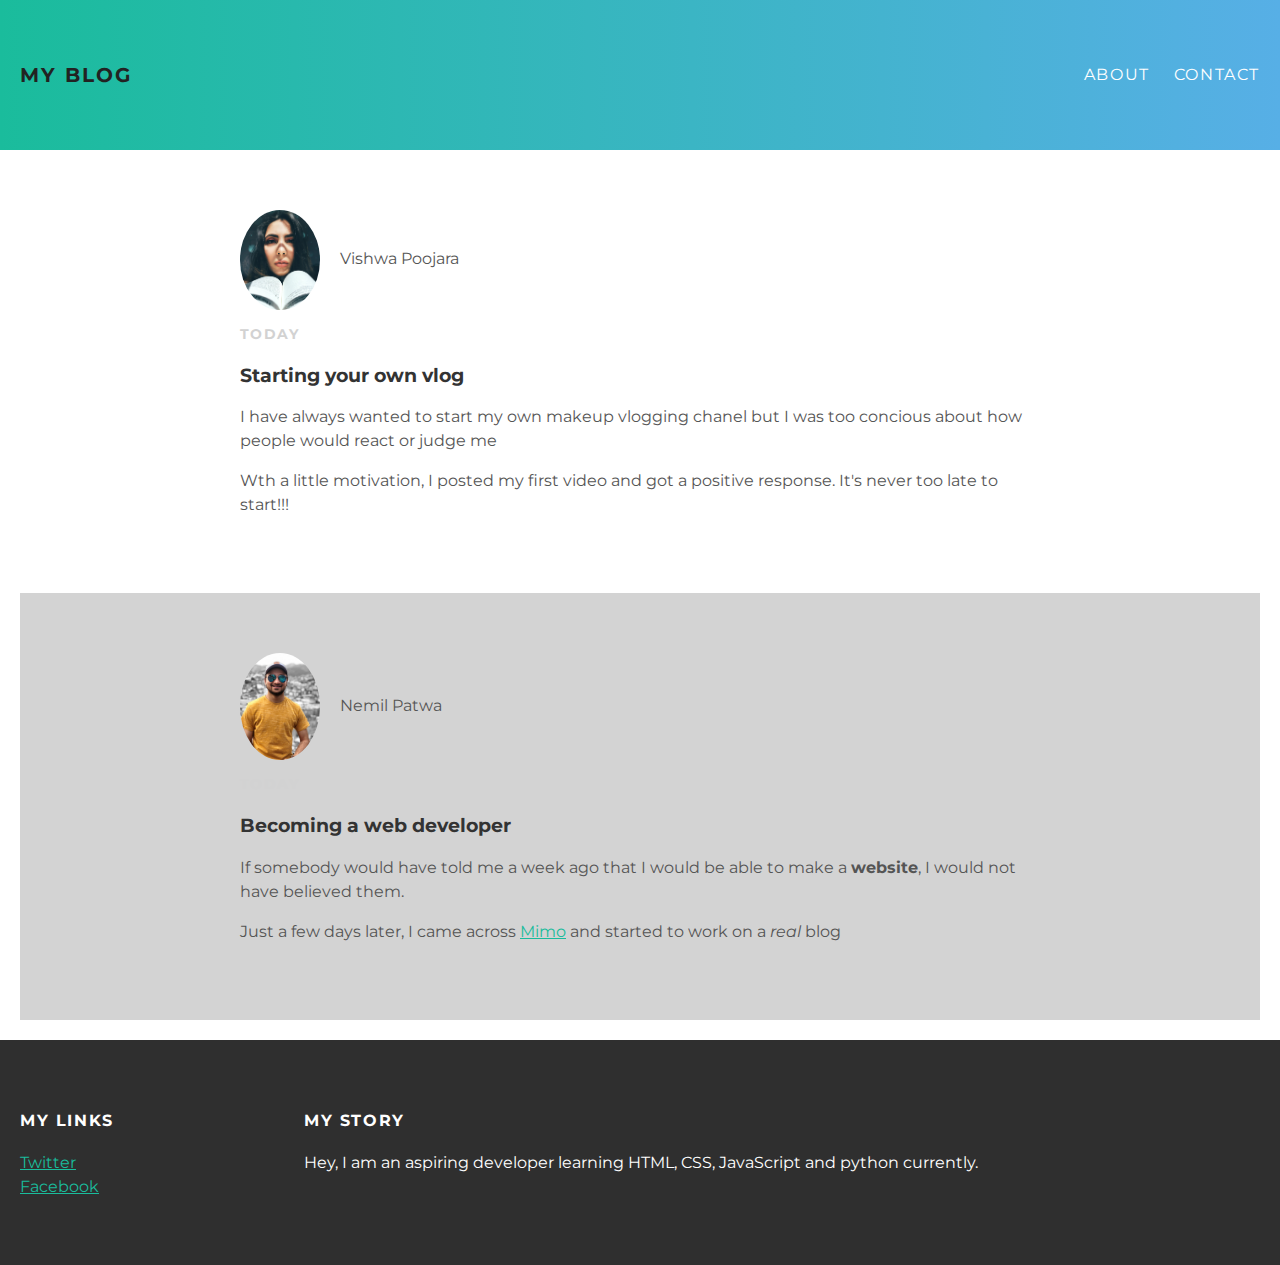
==== index.html @ 2201e8f4 "Add files via upload" ====
<!DOCTYPE html>
<html>

  <head>
    <title>My blog</title>
    <link rel="stylesheet" type="text/css" href="style.css">
  </head>


  <body>
    <diV id="header">
      <div class="container">
        <a id="header-title" href="index.html">My Blog</a>
        <ul id="header-nav">
          <li><a href="about.html">About</a></li>
          <li><a href="mailto: nemil1995@gmail.com">Contact</a></li>
          </ul>
      </div>
      </div>


  <div id="content">
    <div class="post-container">
      <div class="post">
        <div class="post-author">
          <img src="vishwa.jpg">
          <span>Vishwa Poojara</span>
        </div>
        <p class="post-date">Today</p>
        <h3 class="post-title">Starting your own vlog</h3>
        <div class="post-content">
          <p>I have always wanted to start my own makeup vlogging chanel but I was too concious about how people would react or judge me</p>
          <p>Wth a little motivation, I posted my first video and got a positive response. It's never too late to start!!!</p>
        </div>
      </div>
      </div>
      <div class="post-container">
      <div class="post">
        <div class="post-author">
          <img src="me.jpg">
          <span>Nemil Patwa</span>
        </div>
        <p class="post-date">Today</p>
        <h3 class="post-title">Becoming a web developer</h3>
        <div class="post-content">
          <p>If somebody would have told me a week ago that I would be able to make a <Strong>website</strong>, I would not have believed them.</p>
          <p>Just a few days later, I came across <a href="httpS://getmimo.com">Mimo</a> and started to work on a <em>real</em> blog</p>
        </div>
      </div>
      </div>
    </div>


    <div id = "footer">
      <div class="container">

        <div class="column">
          <h4>My Links</h4>
          <p>
            <a href="https://twitter.com/nemil1995">Twitter</a>
            <br>
            <a href="https://facebook.com/nemil1995">Facebook</a>
          </p>
        </div>

        <div class="column">
          <h4>My Story</h4>
          <p>Hey, I am an aspiring developer learning HTML, CSS, JavaScript and python currently.</p>
        </div>

      </div>
    </div>

  </body>
</html>
---- style.css ----
@import url(https://fonts.googleapis.com/css?family=Montserrat:400,700);

body {
  color: #555;
  margin: 0px;

  font-family: 'Montserrat', sans-serif;
}

#header {
  background: linear-gradient(90deg, #1abc9c, #57afe6);
  height: 150px;
  line-height: 150px;
}

#header a {
  color: white;
  text-decoration: none;

  text-transform: uppercase;
  letter-spacing: 0.1em;
}

#header a:hover {
  color: #222;
}

#header-title {
  display: block;
  float: left;
padding-left: 20px;
  font-size: 20px;
  font-weight: bold;
}

#header-nav {
  display: block;
  float: right;
  margin-top: 0;
}

#header-nav li {
  display: inline;
  padding-right: 20px;
}

.container {
  max-width: 2000px;
  margin: 0;
}

#footer {
  background-color: #2f2f2f;
  padding: 50px 0px;
}

.column {
  min-width: 260px;
  display: inline-block;
  vertical-align: top;
  padding-left: 20px;
}

#footer h4 {
  color: white;
  text-transform: uppercase;
  letter-spacing:0.1em;
}

#footer p {
  color: white;
}

a {
  color: #1abc9c;
  text-decoratio: none;
}

a:hover {
  color: #F6A623;
}

.post, .about {
  max-width: 800px;
  margin: 0 auto;
  padding: 60px 0;
}

.post-author img{
  width: 10%;
  height: auto;
  border-radius: 60%;
  vertical-align: middle;
}

.post-author span{
  margin-left: 16px;
}

.post-date {
  color: #D2D2D2;

  font-size: 14px;
  font-weight: bold;

  text-transform: uppercase;
  letter-spacing: 0.1em;
}

h1, h2, h3, h4 {
  color: #333;
}

p {
  line-height: 1.5;
}

.about {
  text-align: center;
}

.about-author img {
  width: 30%;
  height: auto;
  border-radius: 70%;
}

.post-container {
    margin: auto 20px auto 20px;
}

.post-container:nth-child(even) {
  background-color: lightgray;
  margin-bottom: 20px;
}
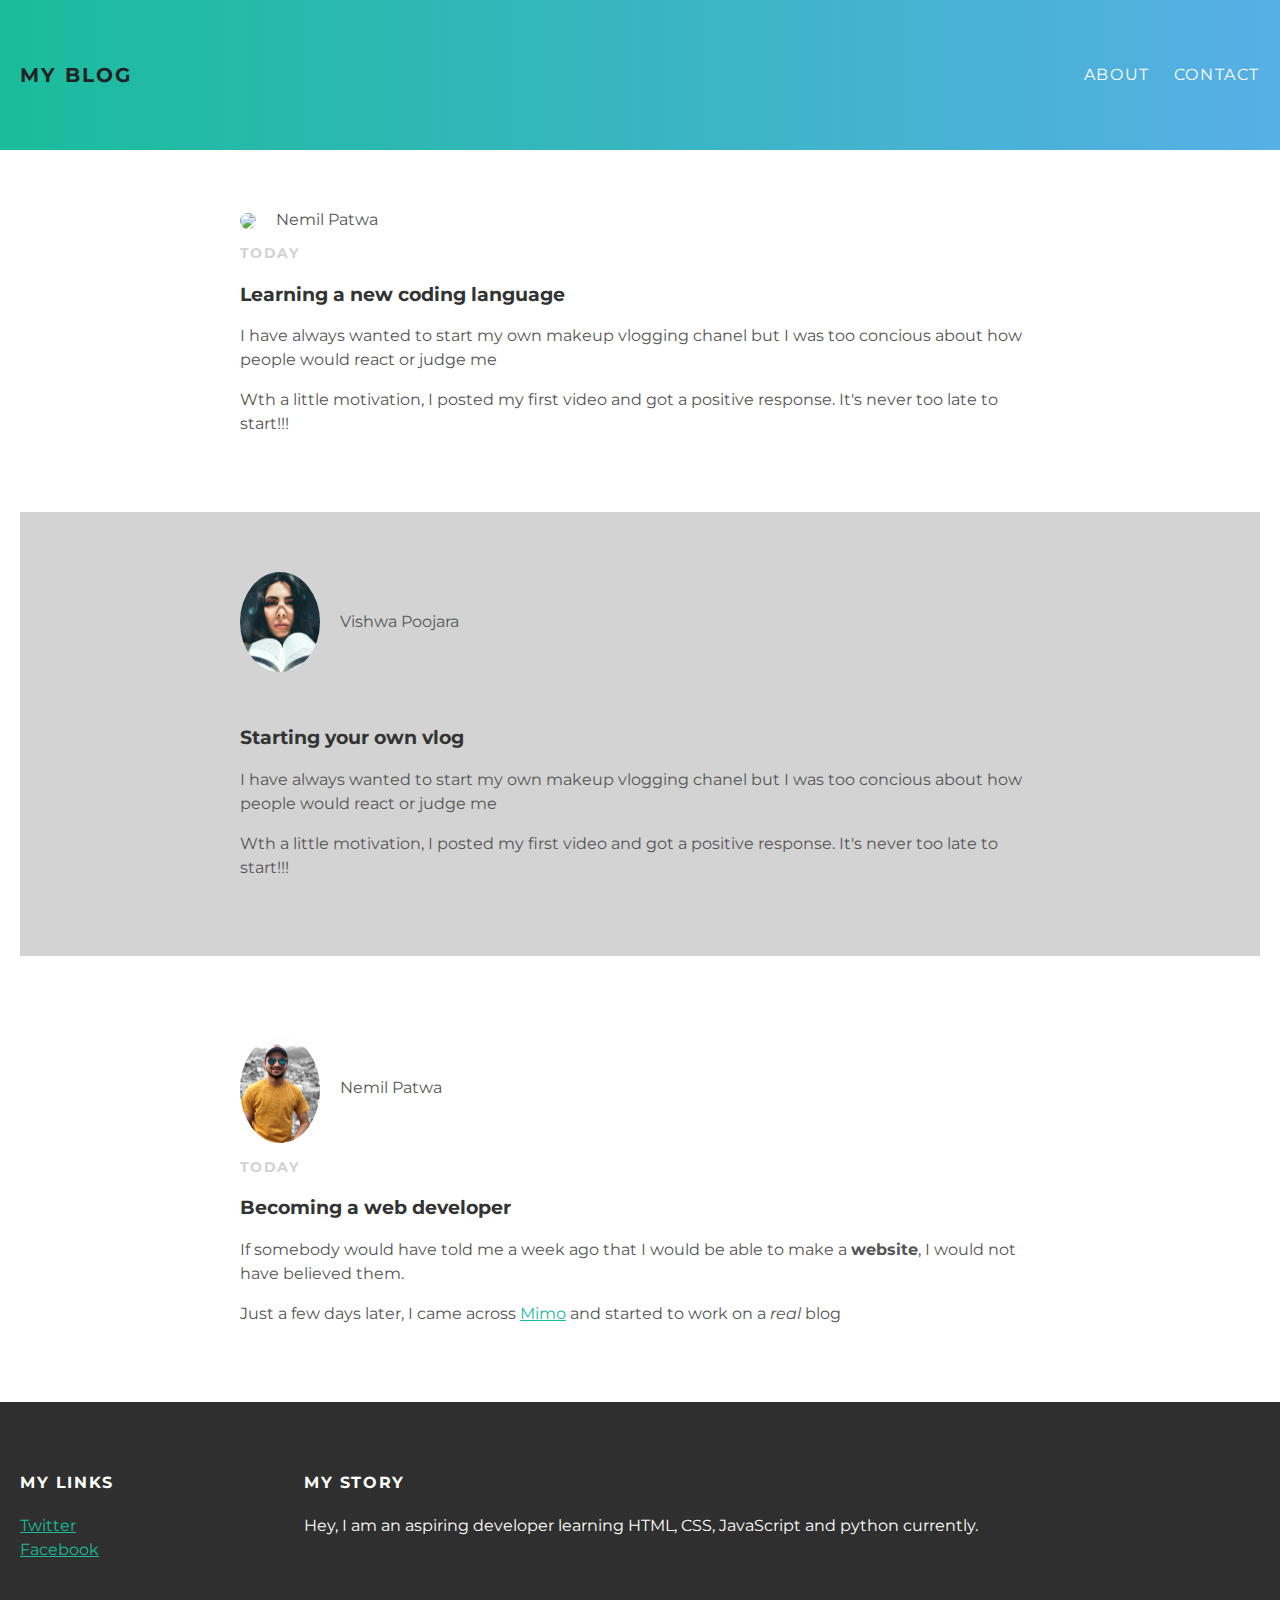
==== commit ff23659a: "Update index.html" ====
--- a/index.html
+++ b/index.html
@@ -20,6 +20,21 @@
 
 
   <div id="content">
+    <div class="post-container">
+      <div class="post">
+        <div class="post-author">
+          <img src="me2.jpg">
+          <span>Nemil Patwa</span>
+        </div>
+        <p class="post-date">Today</p>
+        <h3 class="post-title">Learning a new coding language</h3>
+        <div class="post-content">
+          <p>I have always wanted to start my own makeup vlogging chanel but I was too concious about how people would react or judge me</p>
+          <p>Wth a little motivation, I posted my first video and got a positive response. It's never too late to start!!!</p>
+        </div>
+      </div>
+      </div>
+    
     <div class="post-container">
       <div class="post">
         <div class="post-author">
